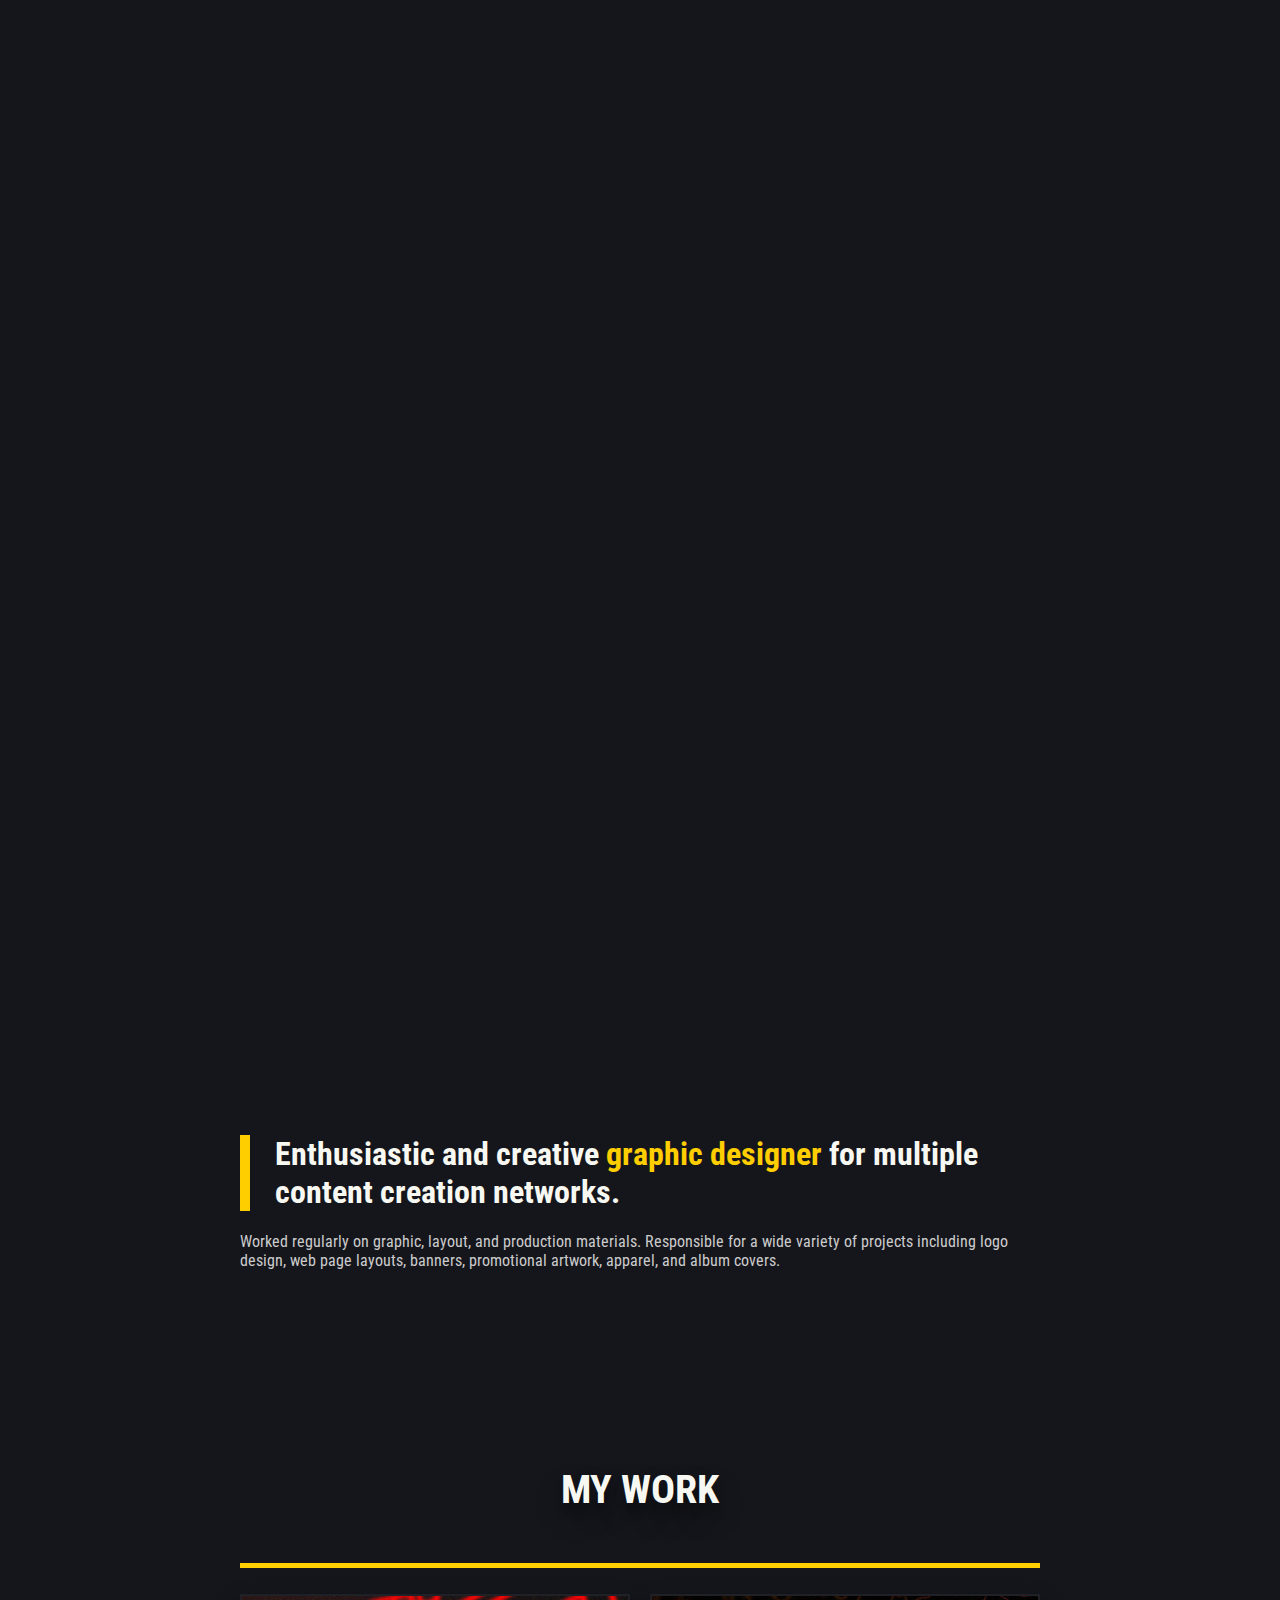
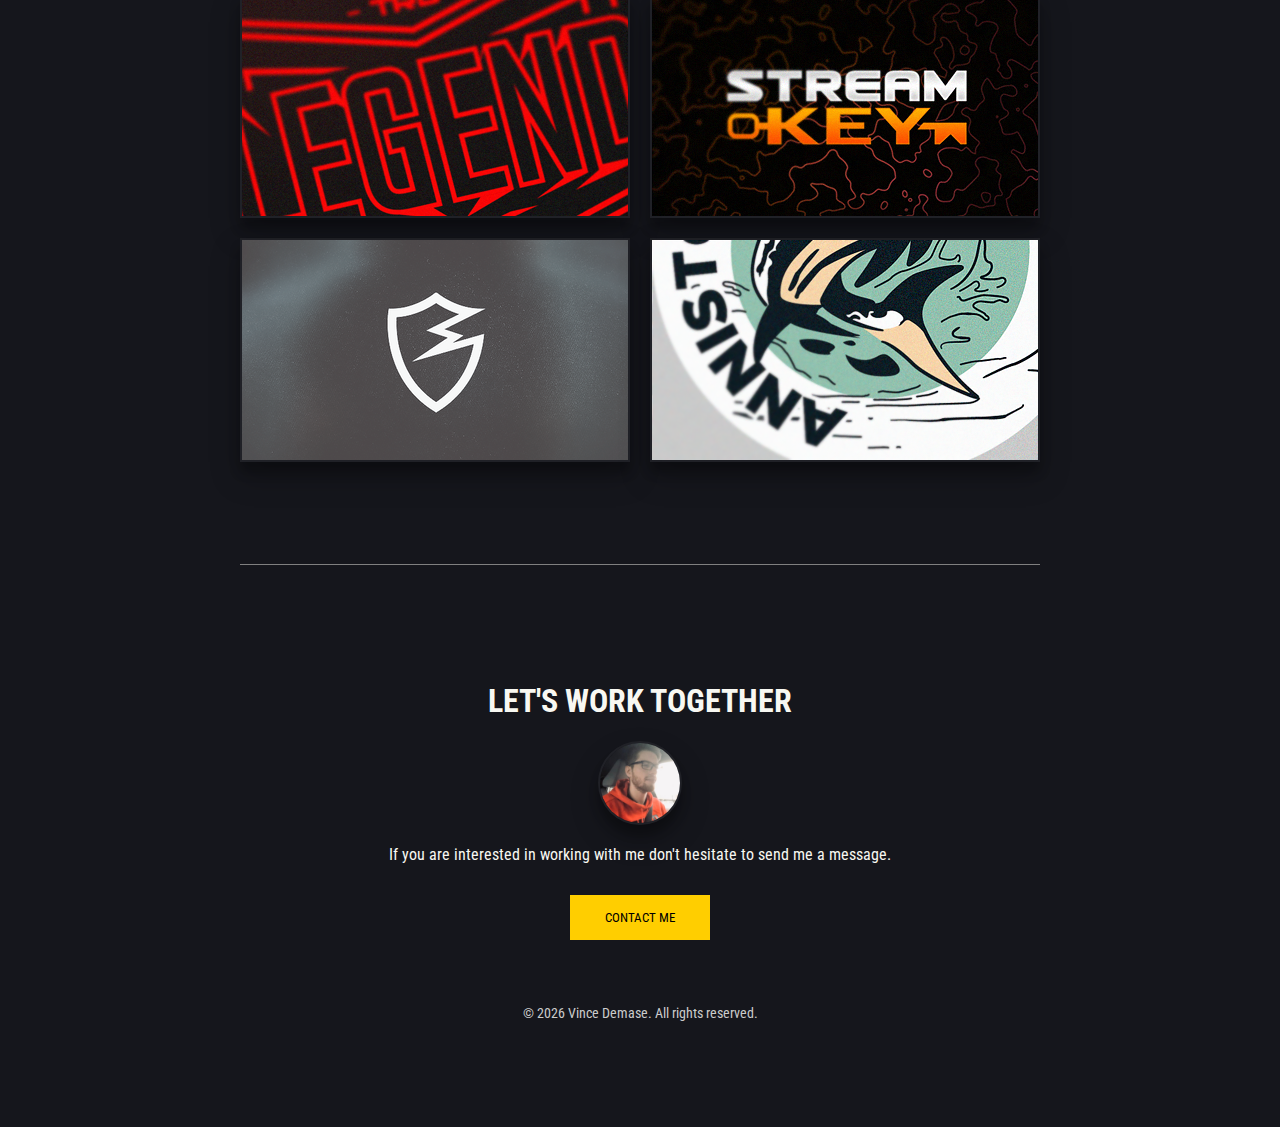
==== index.html @ 89b18497 "First" ====
<!DOCTYPE html>
<!--[if lt IE 7]>      <html class="no-js lt-ie9 lt-ie8 lt-ie7"> <![endif]-->
<!--[if IE 7]>         <html class="no-js lt-ie9 lt-ie8"> <![endif]-->
<!--[if IE 8]>         <html class="no-js lt-ie9"> <![endif]-->
<!--[if gt IE 8]>      <html class="no-js"> <![endif]-->
<html>
    <head>
        <meta charset="utf-8">
        <meta http-equiv="X-UA-Compatible" content="IE=edge">
        <title>Vince Demase: Graphic and Web Designer</title>
        <meta name="description" content="">
        <meta name="viewport" content="width=device-width, initial-scale=1">
        <link rel="stylesheet" href="main.css">
    </head>
    <body>
        <!--CONTAINER-->
        <div id="container">
            <!--HEADER-->
            <div id="header">
                <div id="hdan">
                <a href="#main">
                    <h1>Vince <span style="color:#ffce00">Demase</span></h1>
                    <h2>Graphic <span style="color:#ffce00">&</span> Web Designer</h2>
                </a>
                </div>
            </div>
            <!--HEADER END-->
            <!--MAIN-->
            <div id="main">
                <h1>Enthusiastic and creative <span style="color:#ffce00">graphic designer</span> for multiple content creation networks. </h1>
                <p>Worked regularly on graphic, layout, and production materials. Responsible for a wide variety of projects including logo design, web page layouts, banners, promotional artwork, apparel, and album covers. </p>
            </div>
            <!--MAIN END-->

            <!--GALLERY-->
            <div id="gallery">
                <h1>My Work</h1>
                <div id="grid">
                    <div class="gal_obj galimg">
                        <a href="proj/trugaming.html"><img src="img/proj/trulegend.png" /></a>
                    </div>
                    <div class="gal_obj galimg">
                        <a href="proj/streamkey.html"><img src="img/proj/streamkey.png" /></a>
                    </div>
                    <div class="gal_obj galimg">
                        <a href="proj/icons.html"><img src="img/proj/icon.png" /></a>
                    </div>
                    <div class="gal_obj galimg">
                        <a href="#"><img src="img/proj/aqf.png" /></a>
                    </div>
                </div>
            </div>
            <!--GALLERY END-->

            <!--FOOTER-->
            <div id="footer">
                <h1>LET'S WORK TOGETHER</h1>
                <div id="profilefoot"><img src="img/profile.jpg" /></div>
                <p>If you are interested in working with me don't hesitate to send me a message.</p>
                <button>Contact Me</button>

                <div id="cright">
                    
                    &copy; <script type="text/javascript">
                    document.write(new Date().getFullYear());
                    </script> Vince Demase. All rights reserved.
                    
                </div>

            </div>
            <!--FOOTER END-->
        </div>
        <!--CONTAINER END-->
    </body>
</html>
---- main.css ----
@import url('https://fonts.googleapis.com/css2?family=Roboto+Condensed:ital,wght@0,400;0,700;1,400;1,700&display=swap');

html {
    scroll-behavior: smooth;
}

body {
    background-color: #15161c;
    font-family: 'Roboto Condensed','Roboto','Segoe UI',Arial,sans-serif;
    color: #f8f8f2;
    font-size: 16px;
    font-feature-settings: "kern";
    display: block;
    margin: 10px; 
}

#container {
    width: 800px;
    margin: 0 auto;
    padding: 0;
}

#header {
    padding: 4vw 0;
    width: 100%;
    display: flex;
    min-height: 100vh;
    align-items: center;
    justify-content: center;
    flex-direction: column;
}

#header a {
    text-decoration: none;
    color: #f8f8f2;
}

#hdan {
    transition: all 0.5s;
    transform: translateY(0);
}

#hdan:after {
    content: 'v';
    font-family: sans-serif;
    font-weight: bold;
    font-size: 30px;
    color: #ffce00;
    position: relative;
    left: 150px;
    top: 0;
    opacity: 0;
    transition: 0.5s;
}

#hdan:hover {
    transform: translateY(-20px);
}

#hdan:hover:after {
    top: 25px;
    opacity: 1;
}


#header h1 {
    text-transform: uppercase;
    text-align: center;
    padding: 0;
    margin: 0;
    font-weight: bold;
    opacity: 0;
    font-size: 52px;
    text-shadow: 0 14px 28px rgb(0 0 0 / 25%), 0 10px 10px rgb(0 0 0 / 22%);
    animation-name: title;
    animation-duration: 1.5s;
    animation-timing-function: ease-out;
    animation-delay: 0s;
    animation-fill-mode: forwards;
}

@keyframes title {
    0% {
        opacity: 0;
    }
    100% {
        opacity: 1;
    }
}

#header h2 {
    color: grey;
    text-transform: uppercase;
    font-size: 20px;
    text-align: center;
    font-weight: normal;
    opacity: 0;
    padding: 0;
    margin: 0;
    animation-name: tagtitle;
    animation-duration: 1.5s;
    animation-timing-function: ease-out;
    animation-delay: .5s;
    animation-fill-mode: forwards;
}

@keyframes tagtitle {
    0% {
        opacity: 0;
    }
    100% {
        opacity: 1;
    }
}

#nav {
    text-transform: uppercase;
    text-align: center;
    padding: 50px 0px;
    font-size: 20px;
    font-weight: bold;
    width: 100%;
    background: #15161c;
}

#nav a {
    color: #ffce00;
    text-decoration: none;
}

#nav a:hover {
    opacity: .5;
}

.sticky {
    position: fixed;
    top: 0;
    width: 800px;
}

.sticky + .content {
    padding-top: 60px;
}

#main   {
    padding: 4vw 0;
    margin: 50px 0;
    width: 100%;
}

#main h1 {
    border-left: 10px solid #ffce00;
    padding-left: 25px;
}

#main img {
    max-width: 800px;
    max-height: auto;
    margin: 50px 0px;
}

#main p {
    color: #ccc;
}

#main_content   {
    padding: 4vw 0;
    margin: 200px 0 50px;
    width: 100%;
}

#main_content h1 {
    border-left: 10px solid #ffce00;
    padding-left: 25px;
}

#main_content img {
    max-width: 796px;
    max-height: auto;
    border: 2px solid black;
    box-shadow: 0 14px 28px rgb(0 0 0 / 25%), 0 10px 10px rgb(0 0 0 / 22%);
}

#main_content p {
    color: #ccc;
    font-size: 20px;
    margin: 50px 0px;
}

#main_content ol {
    font-size: 20px;
    margin-bottom: 50px;
}

.brk {
    padding-bottom: 20px;
}

.split {
    display: grid;
    grid-template-columns: auto auto;
    grid-gap: 20px;
}

.split .spl_obj img {
    max-width: 390px;
}

#gallery {
    padding: 4vw 0;
    margin: 50px 0;
}

#gallery h1 {
    text-align: center;
    font-size: 40px;
    width: auto;
    padding-bottom: 50px;
    text-transform: uppercase;
    border-bottom: 5px solid #ffce00;
    text-shadow: 0 14px 28px rgb(0 0 0 / 25%), 0 10px 10px rgb(0 0 0 / 22%);
}

#grid {
    display: grid;
    grid-template-columns: auto auto;
    grid-gap: 20px;
}

.gal_obj {
    max-width: 390px;
    overflow: hidden;
}

.gal_obj img {
    max-width: 390px;
}

.galimg {
    height: 220px;
    border: 2px solid rgba(255,255,255,.05);
    box-shadow: 0 14px 28px rgb(0 0 0 / 25%), 0 10px 10px rgb(0 0 0 / 22%);
}

.galimg:hover {
    border: 2px solid #ffce00;
}

.gal_obj h2{
    text-transform: uppercase;
}

#footer {
    padding: 4vw 0;
    width: 100%;
    display: flex;
    min-height: 50vh;
    align-items: center;
    justify-content: center;
    flex-direction: column;
    border-top: 1px solid grey;
}

#footer h1 {
    text-transform: uppercase;
}

#profilefoot {

}

#profilefoot img {
    width: 80px;
    border-radius: 9999px;
    border: 2px solid rgba(255,255,255,.05);
    box-shadow: 0 14px 28px rgb(0 0 0 / 25%), 0 10px 10px rgb(0 0 0 / 22%);
}

#footer button {
    padding: 15px 35px;
    margin: 15px;
    background-color: #ffce00;
    border: none;
    text-transform: uppercase;
    font-family: 'Roboto Condensed','Roboto','Segoe UI',Arial,sans-serif;
}

#footer button:hover {
    opacity: .5;
}

#cright {
    font-size: 14px;
    color: #ccc;
    margin-top: 50px;
}
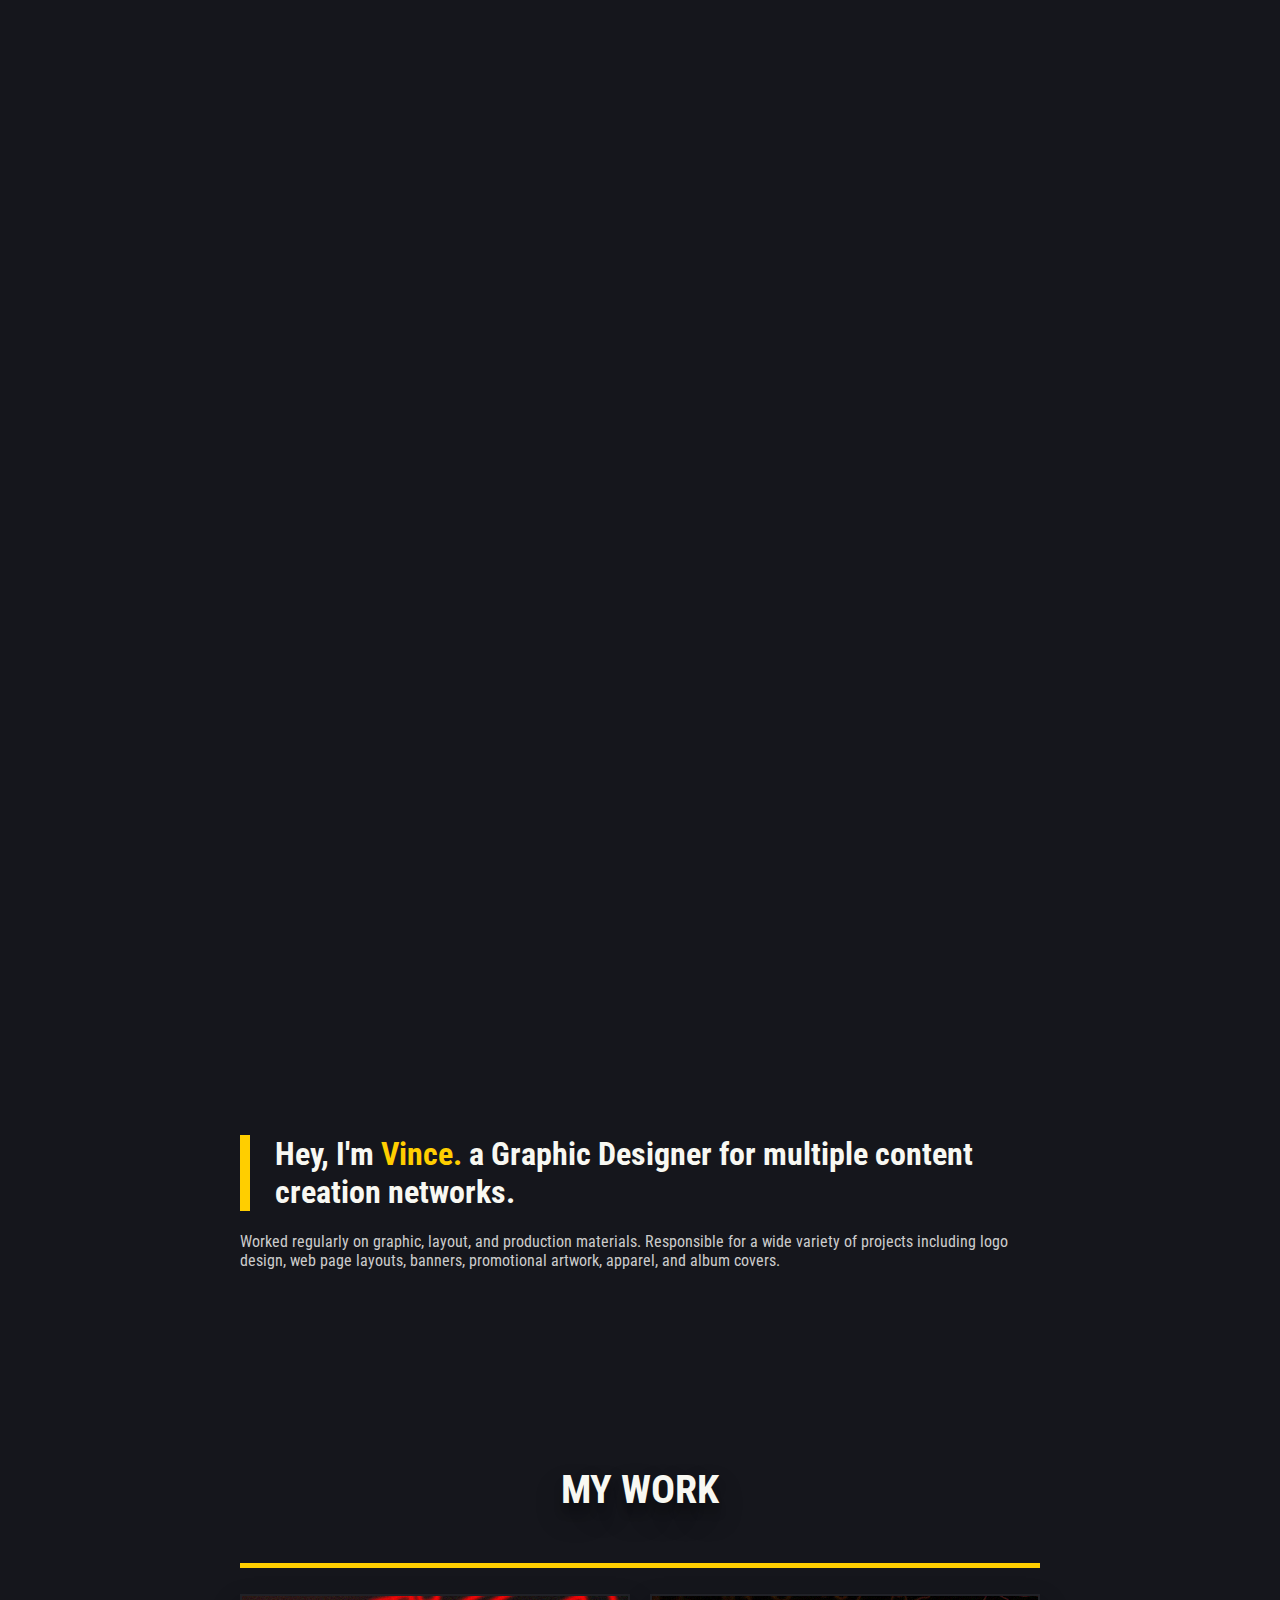
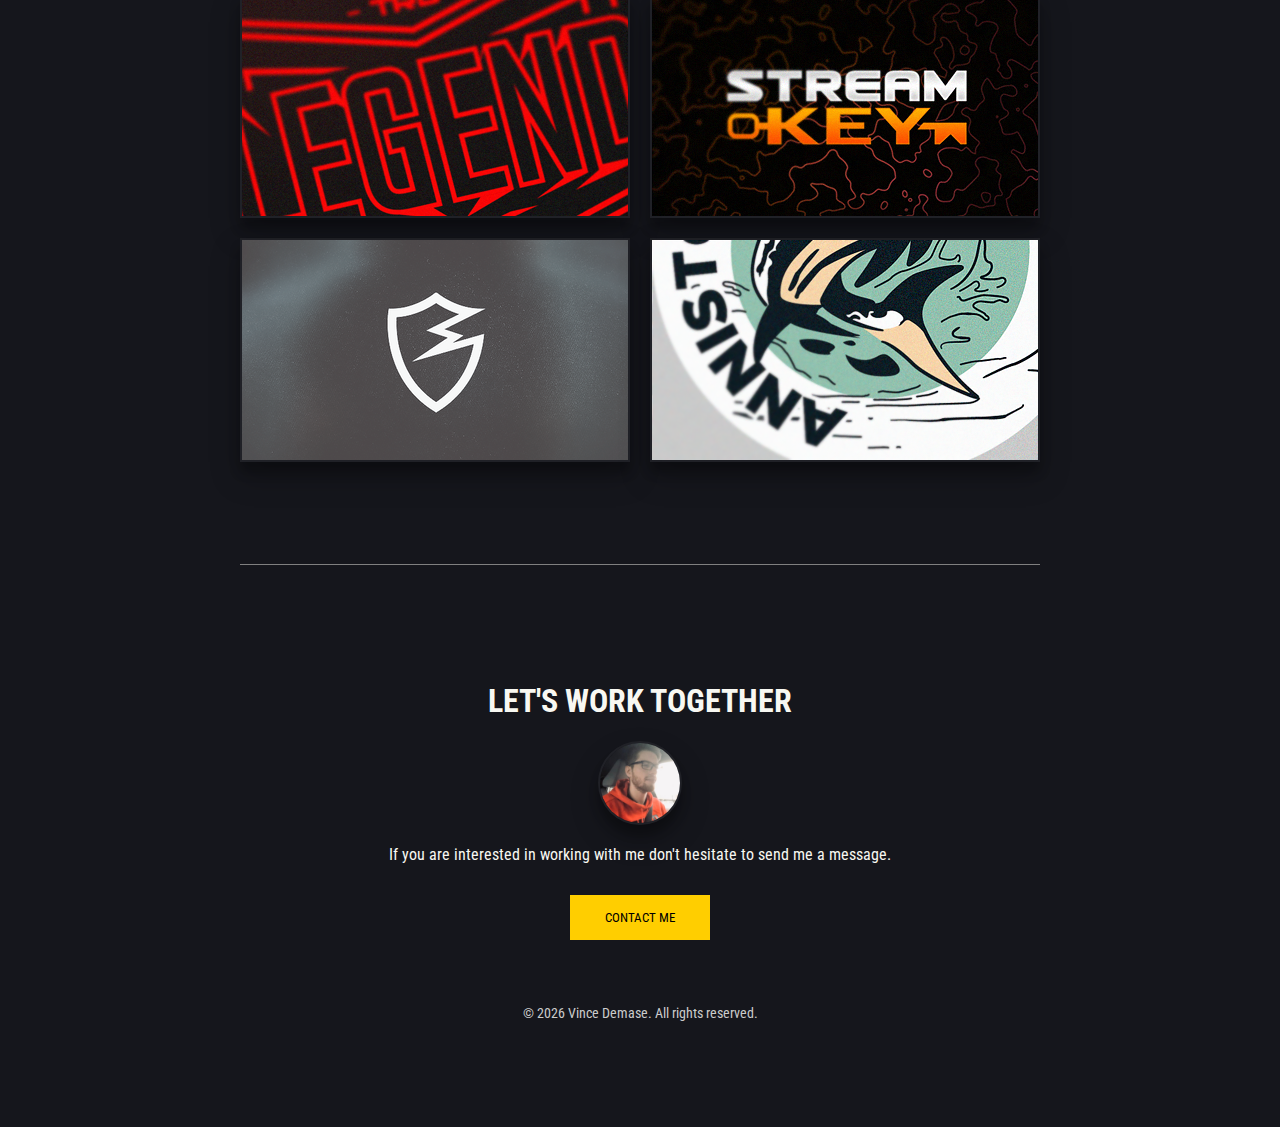
==== commit 4d8c426e: "Update index.html" ====
--- a/index.html
+++ b/index.html
@@ -27,7 +27,7 @@
             <!--HEADER END-->
             <!--MAIN-->
             <div id="main">
-                <h1>Enthusiastic and creative <span style="color:#ffce00">graphic designer</span> for multiple content creation networks. </h1>
+                <h1>Hey, I'm <span style="color:#ffce00">Vince.</span> a Graphic Designer for multiple content creation networks. </h1>
                 <p>Worked regularly on graphic, layout, and production materials. Responsible for a wide variety of projects including logo design, web page layouts, banners, promotional artwork, apparel, and album covers. </p>
             </div>
             <!--MAIN END-->
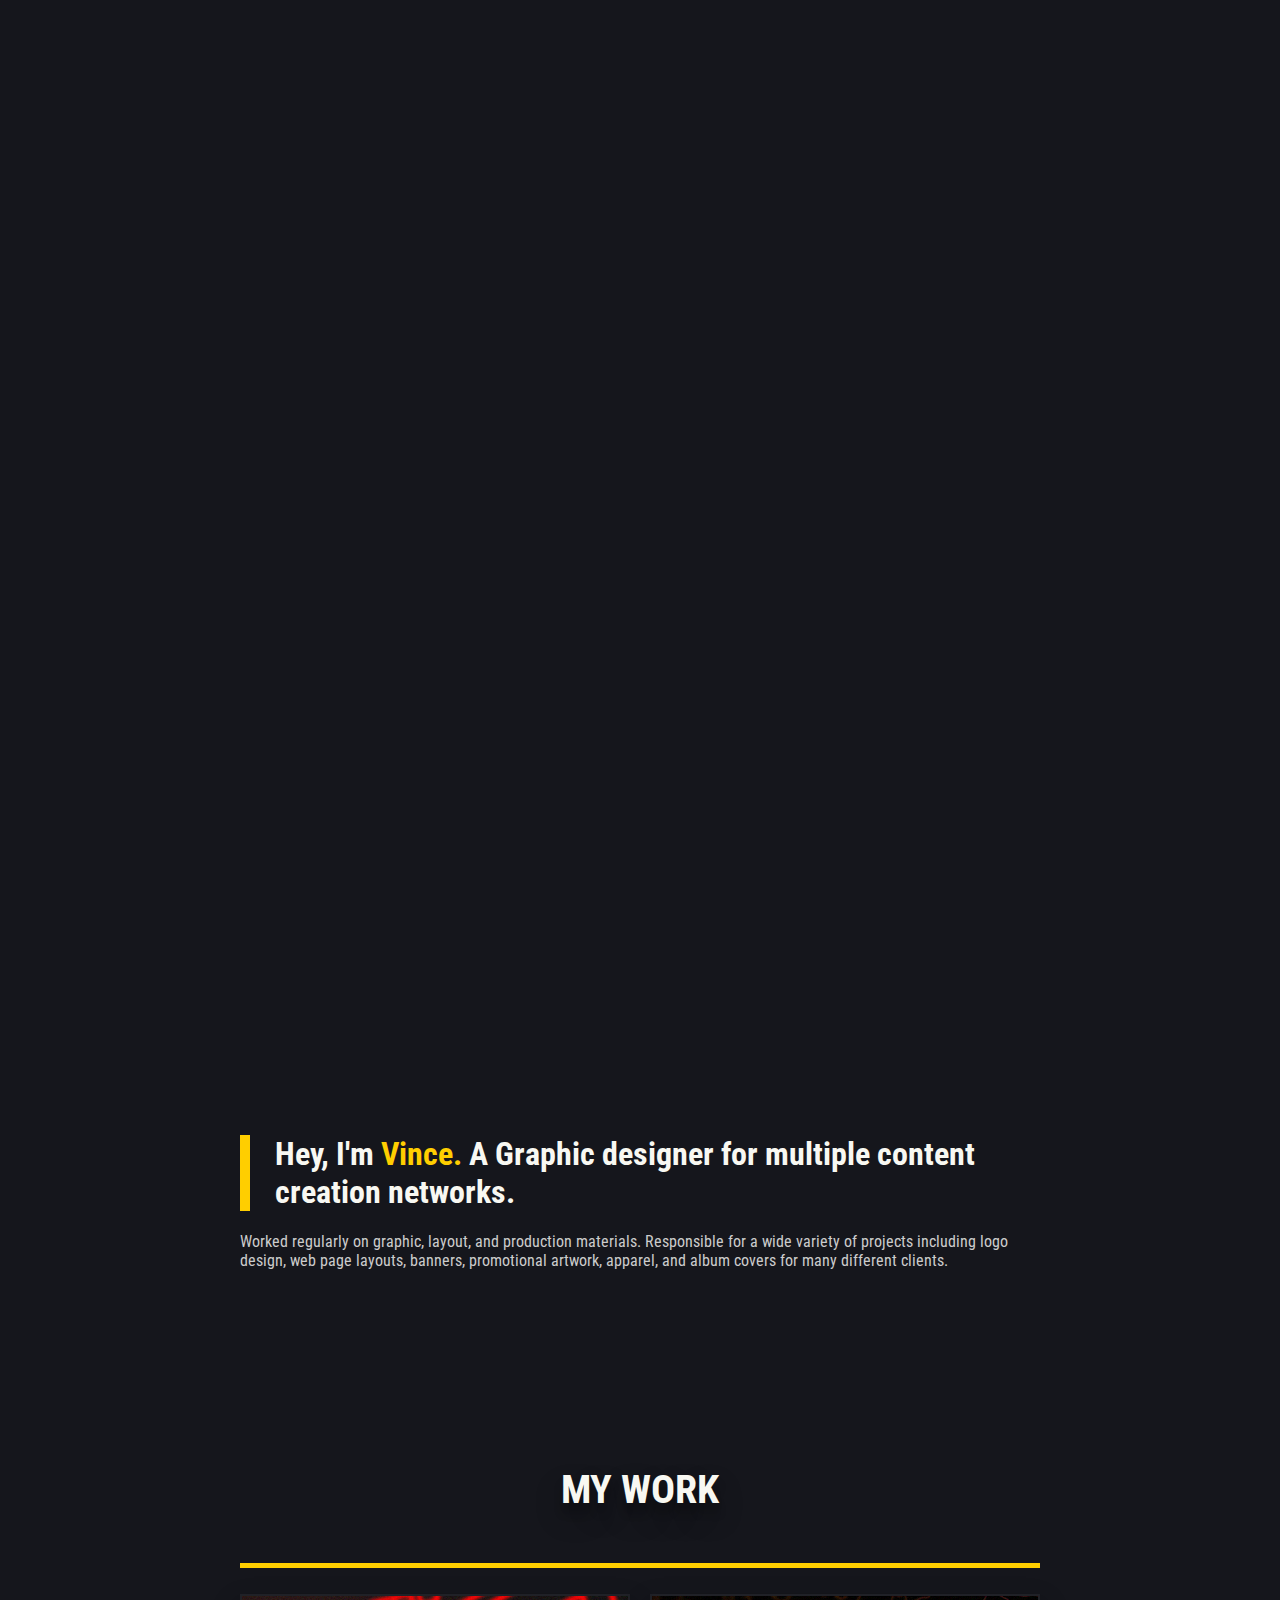
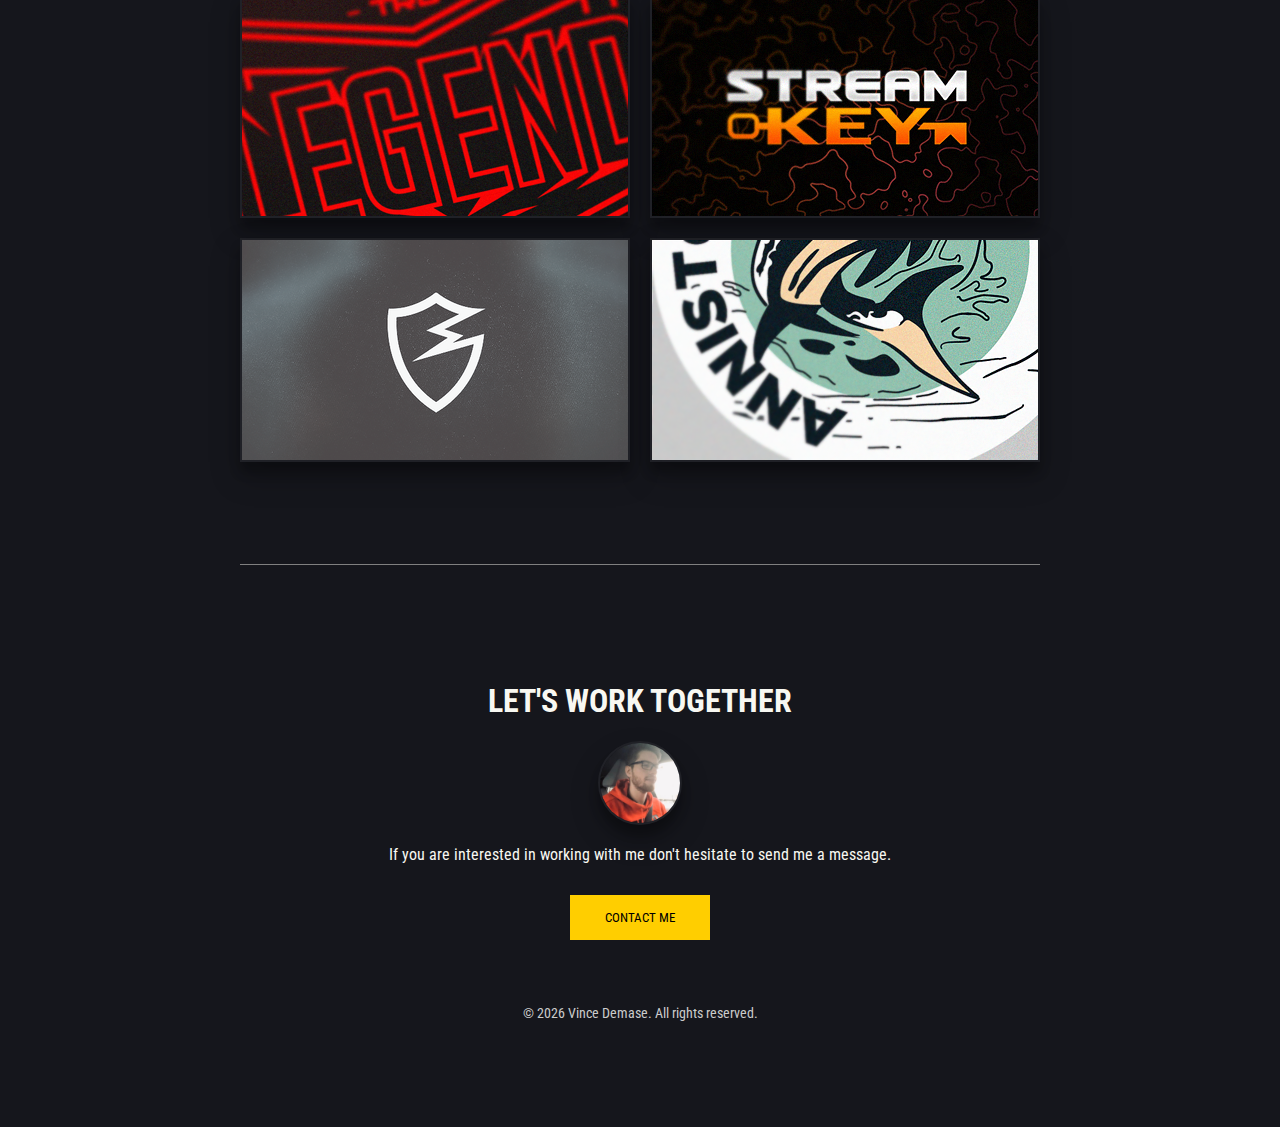
==== commit 5d1538da: "Update index.html" ====
--- a/index.html
+++ b/index.html
@@ -27,8 +27,8 @@
             <!--HEADER END-->
             <!--MAIN-->
             <div id="main">
-                <h1>Hey, I'm <span style="color:#ffce00">Vince.</span> a Graphic Designer for multiple content creation networks. </h1>
-                <p>Worked regularly on graphic, layout, and production materials. Responsible for a wide variety of projects including logo design, web page layouts, banners, promotional artwork, apparel, and album covers. </p>
+                <h1>Hey, I'm <span style="color:#ffce00">Vince.</span> A Graphic designer for multiple content creation networks. </h1>
+                <p>Worked regularly on graphic, layout, and production materials. Responsible for a wide variety of projects including logo design, web page layouts, banners, promotional artwork, apparel, and album covers for many different clients. </p>
             </div>
             <!--MAIN END-->
 
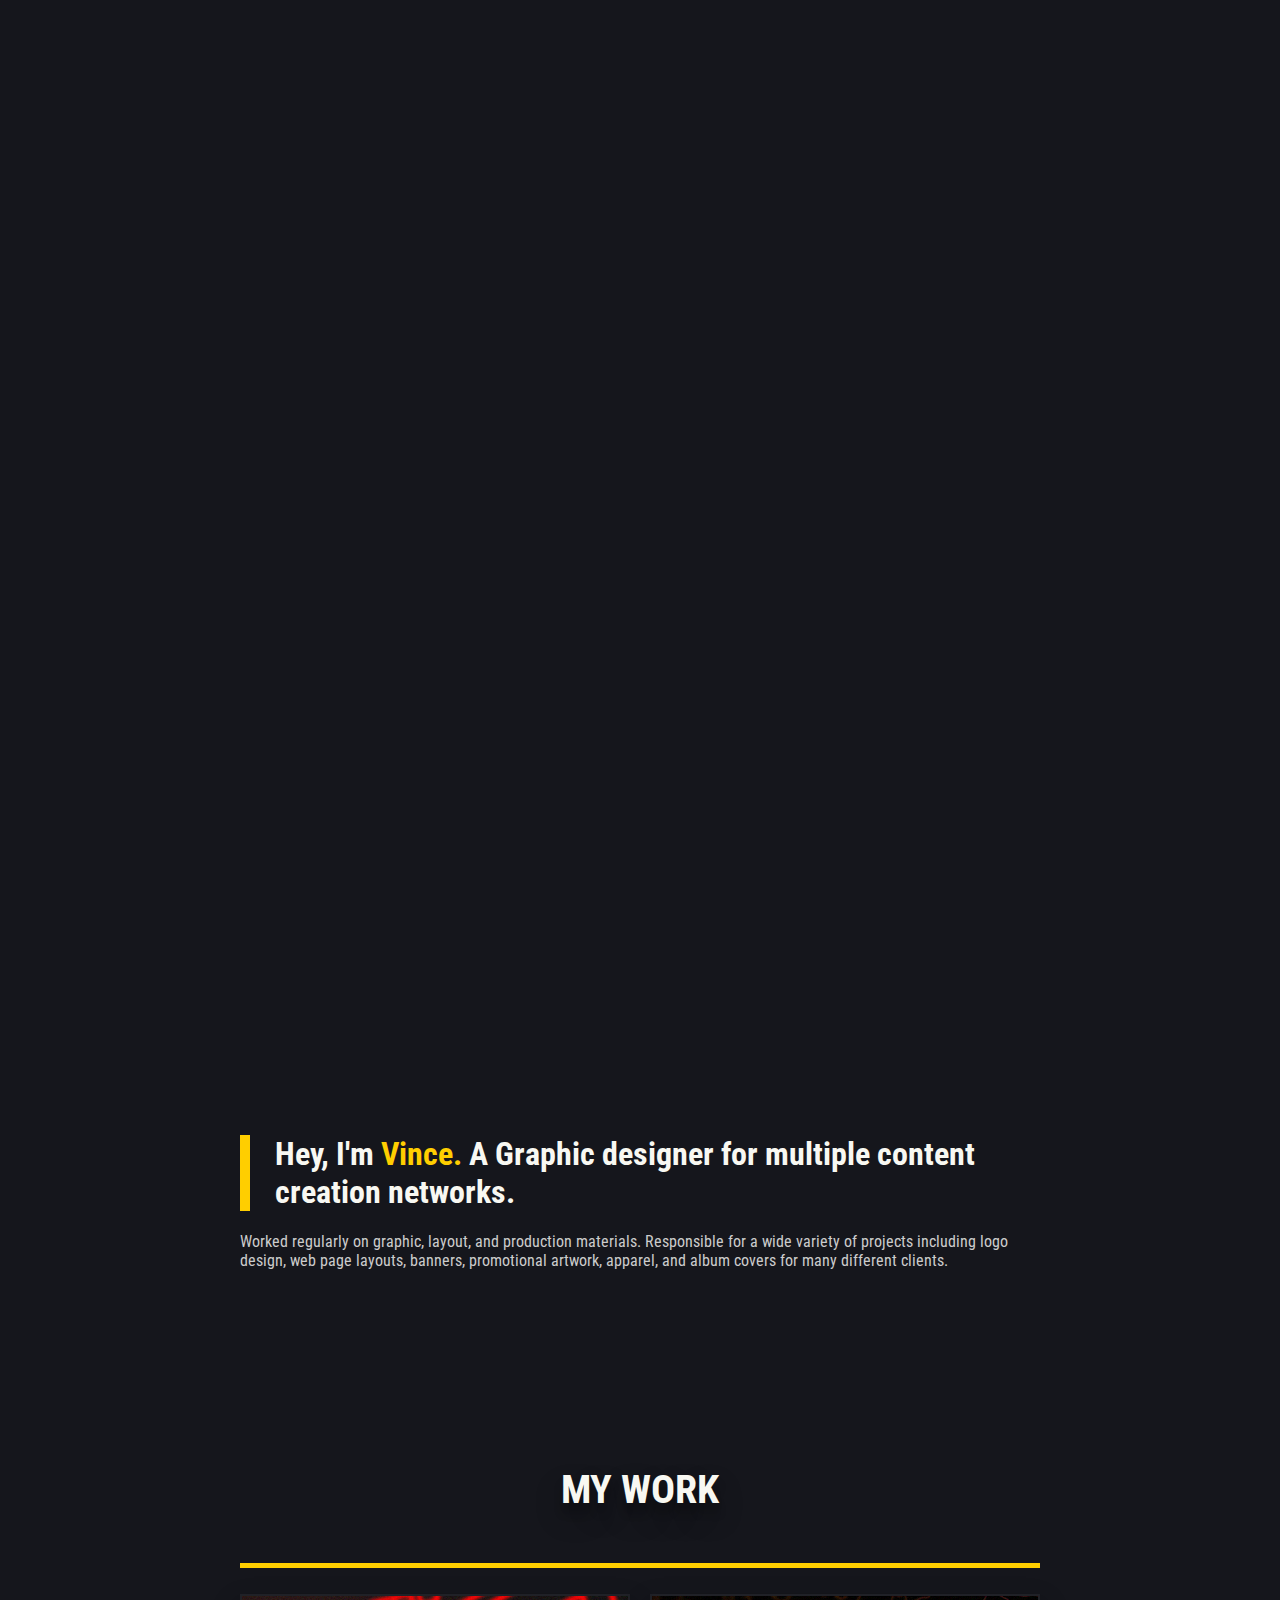
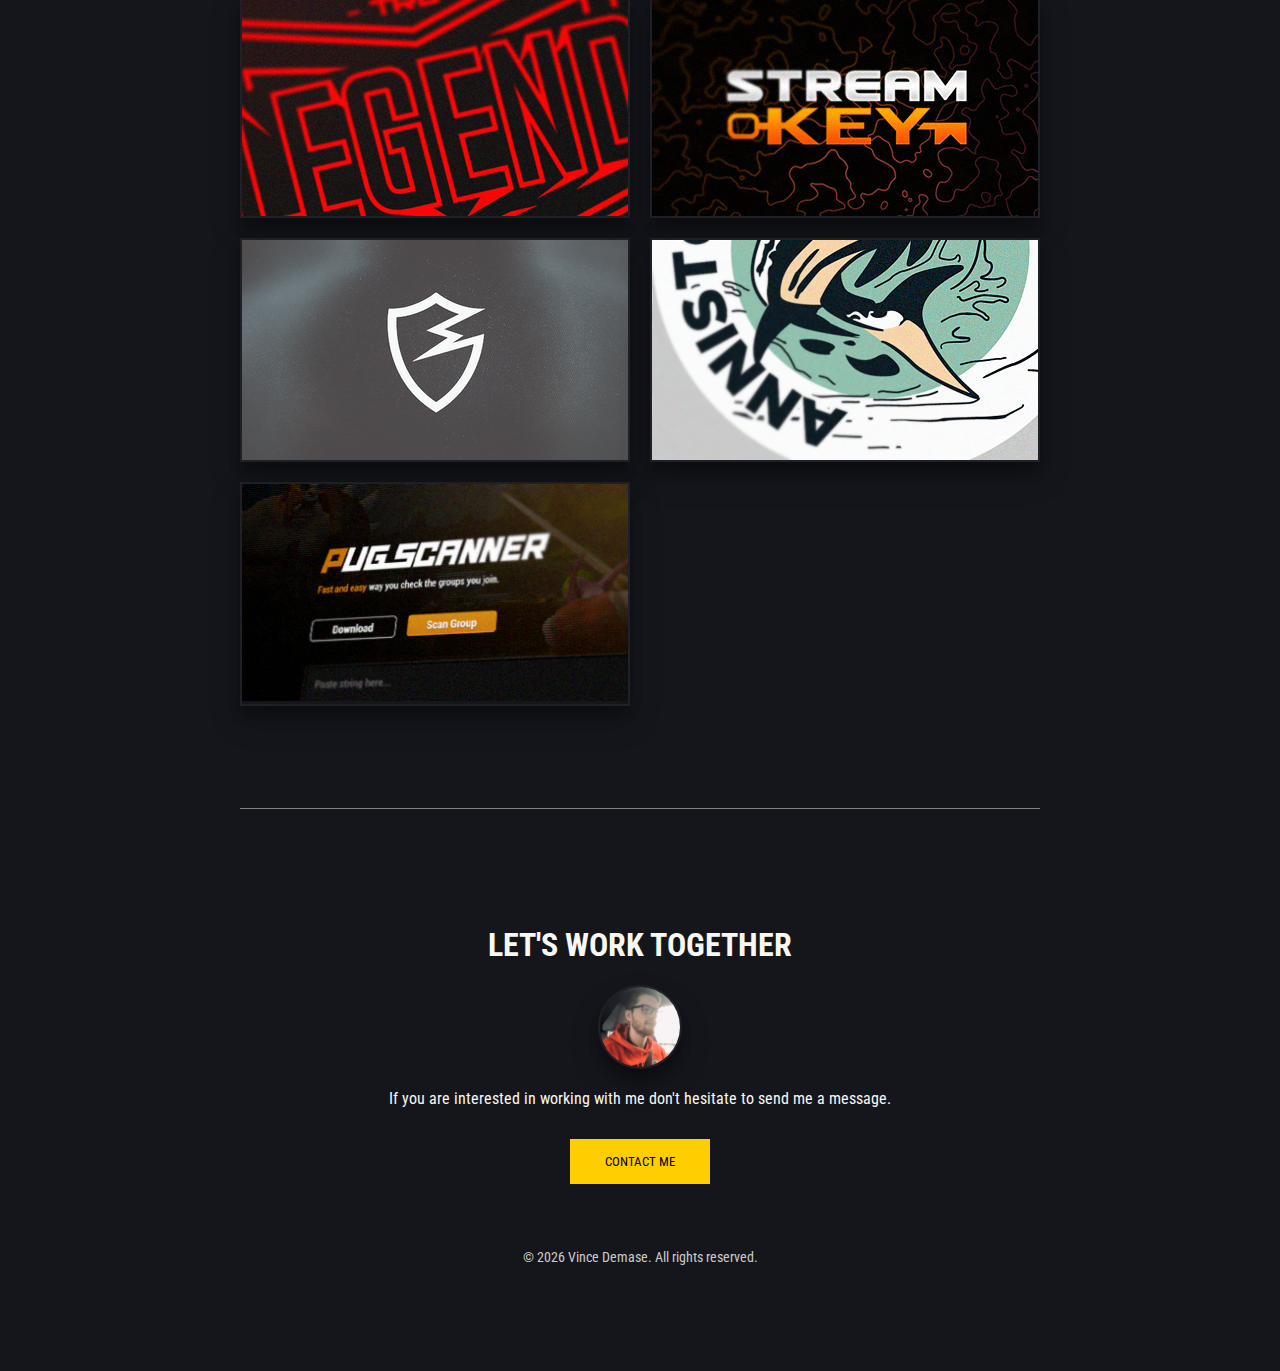
==== commit c3c20d97: "more pages" ====
--- a/index.html
+++ b/index.html
@@ -48,6 +48,9 @@
                     <div class="gal_obj galimg">
                         <a href="#"><img src="img/proj/aqf.png" /></a>
                     </div>
+                    <div class="gal_obj galimg">
+                        <a href="proj/ui.html"><img src="img/proj/ui.png" /></a>
+                    </div>
                 </div>
             </div>
             <!--GALLERY END-->
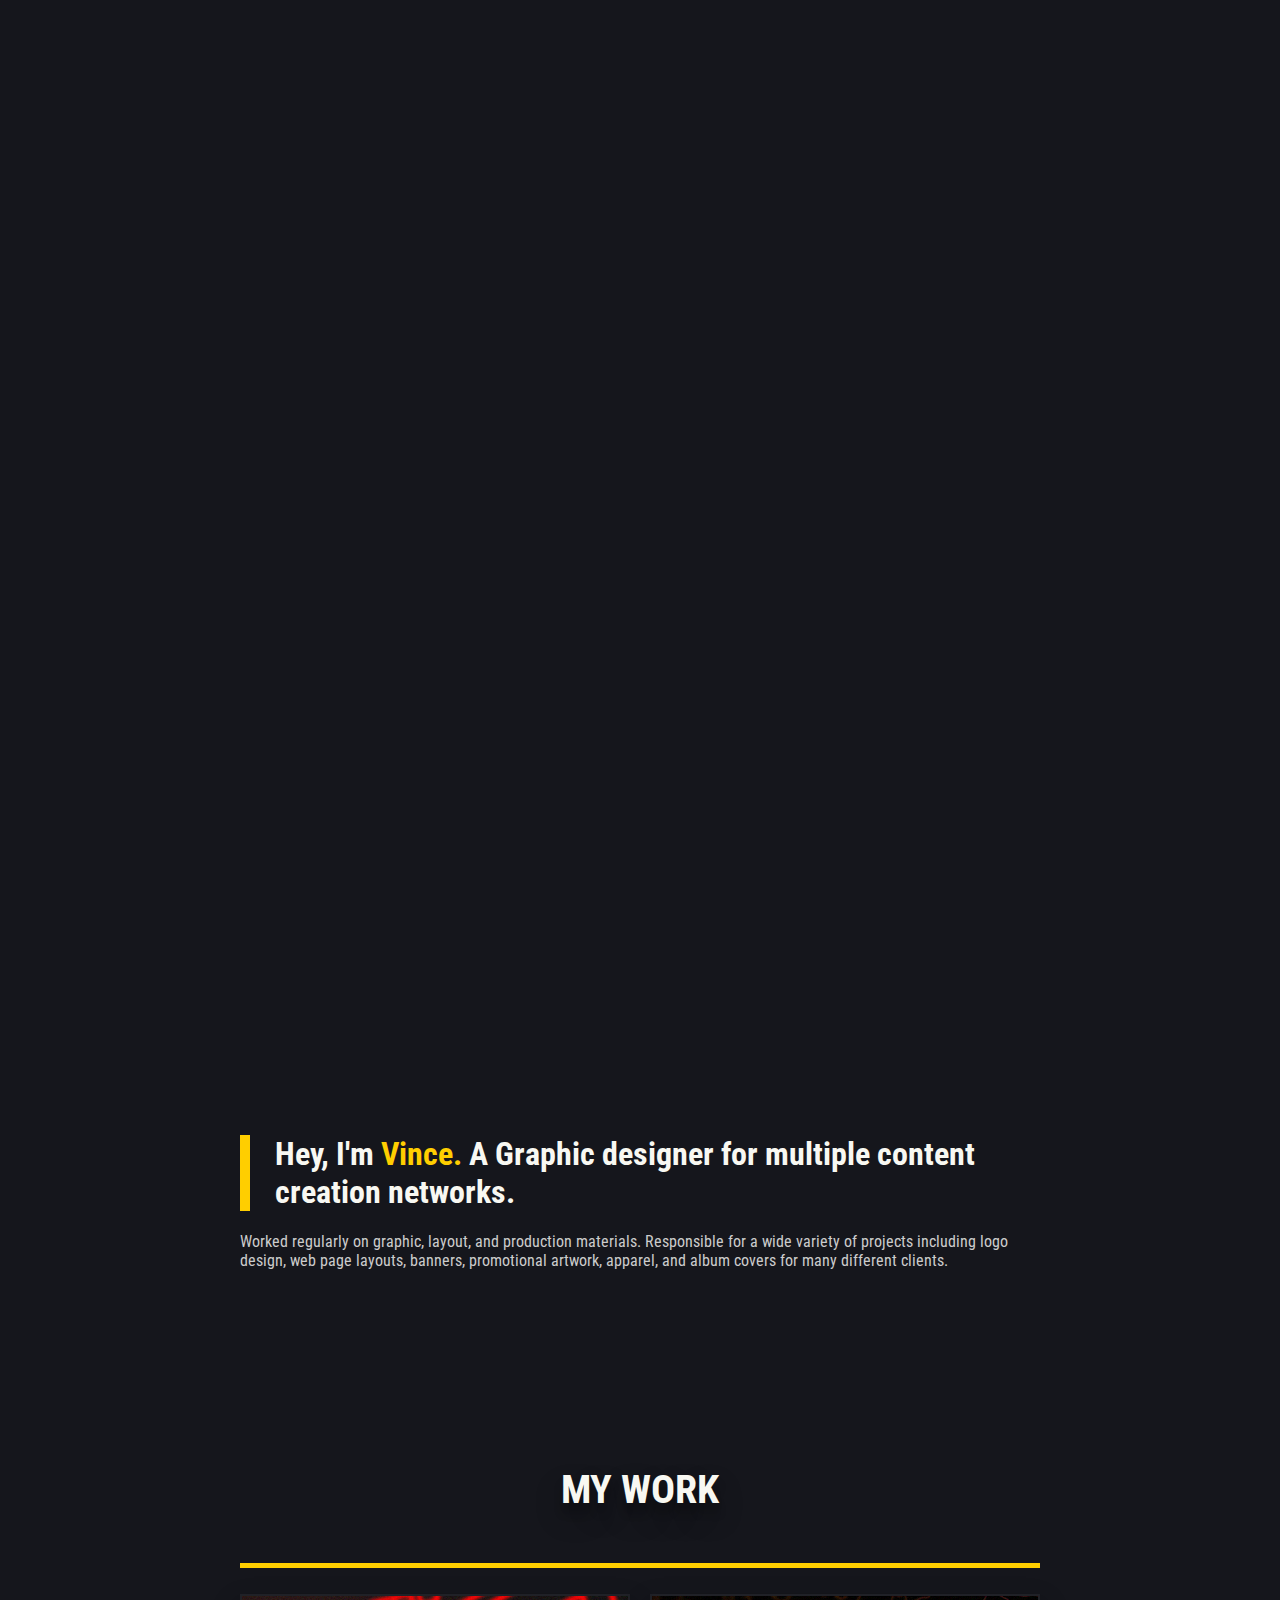
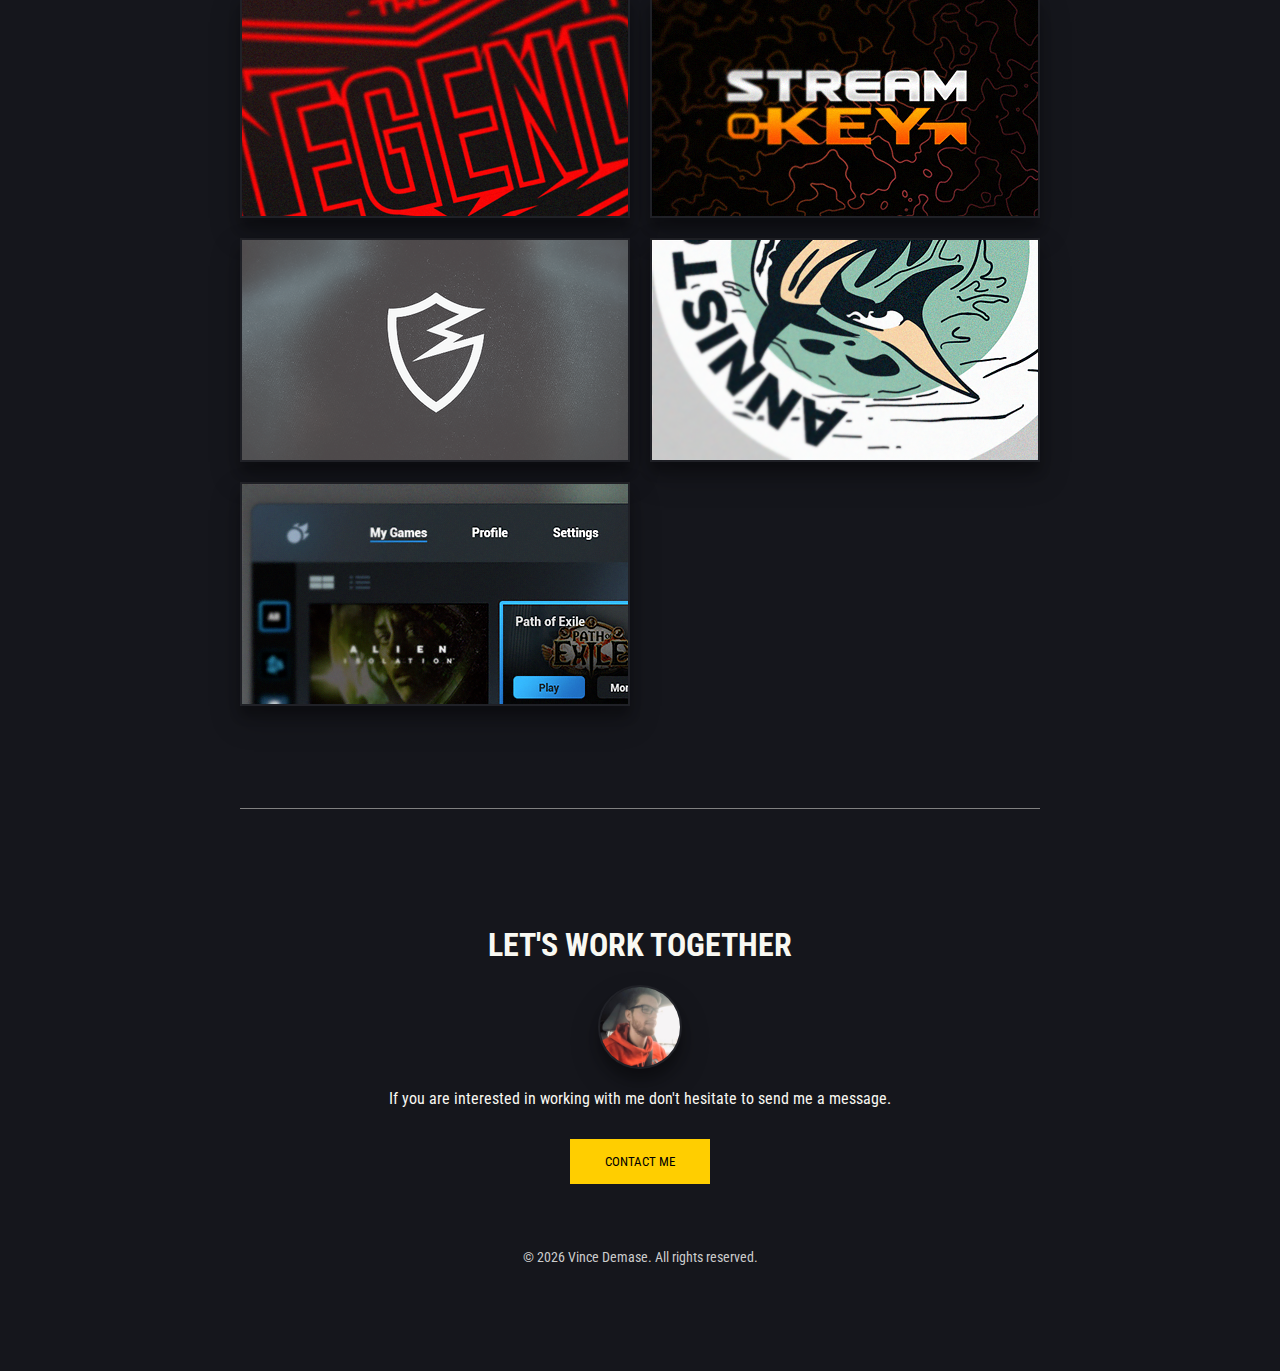
==== commit 137937d0: "main page hover elements" ====
--- a/index.html
+++ b/index.html
@@ -37,19 +37,33 @@
                 <h1>My Work</h1>
                 <div id="grid">
                     <div class="gal_obj galimg">
-                        <a href="proj/trugaming.html"><img src="img/proj/trulegend.png" /></a>
+                        <a href="proj/trugaming.html">
+                            <img src="img/proj/trulegend.png" />
+                            <h2>TRU Gaming</h2>
+                        </a>
                     </div>
                     <div class="gal_obj galimg">
-                        <a href="proj/streamkey.html"><img src="img/proj/streamkey.png" /></a>
+                        <a href="proj/streamkey.html">
+                            <img src="img/proj/streamkey.png" />
+                            <h2>Stream Key</h2>
+                        </a>
+                        </div>
+                    <div class="gal_obj galimg">
+                        <a href="proj/icons.html">
+                            <img src="img/proj/icon.png" />
+                            <h2>Icons and Logos</h2>
+                        </a>
                     </div>
                     <div class="gal_obj galimg">
-                        <a href="proj/icons.html"><img src="img/proj/icon.png" /></a>
+                        <a href="#"><img src="img/proj/aqf.png" />
+                        <h2>Anniston Quinn</h2>
+                        </a>
                     </div>
                     <div class="gal_obj galimg">
-                        <a href="#"><img src="img/proj/aqf.png" /></a>
-                    </div>
-                    <div class="gal_obj galimg">
-                        <a href="proj/ui.html"><img src="img/proj/ui.png" /></a>
+                        <a href="proj/ui.html">
+                            <img src="img/proj/ui.png" />
+                            <h2>UI/UX</h2>
+                        </a>
                     </div>
                 </div>
             </div>
--- a/main.css
+++ b/main.css
@@ -232,6 +232,28 @@
     overflow: hidden;
 }
 
+#grid a {
+    color: #f8f8f2;
+    text-decoration: none;
+}
+
+#grid h2 {
+    position: relative;
+    text-align: center;
+    width: 390px;
+    height: 224px;
+    top: -224px;
+    padding: 95px 0 0 0;
+    margin: 0;
+    background: rgba(21, 22, 28, 0.7);
+    opacity: 0;
+}
+
+#grid h2:hover {
+    opacity: 1;
+    transition: .5s;
+}
+
 .gal_obj img {
     max-width: 390px;
 }
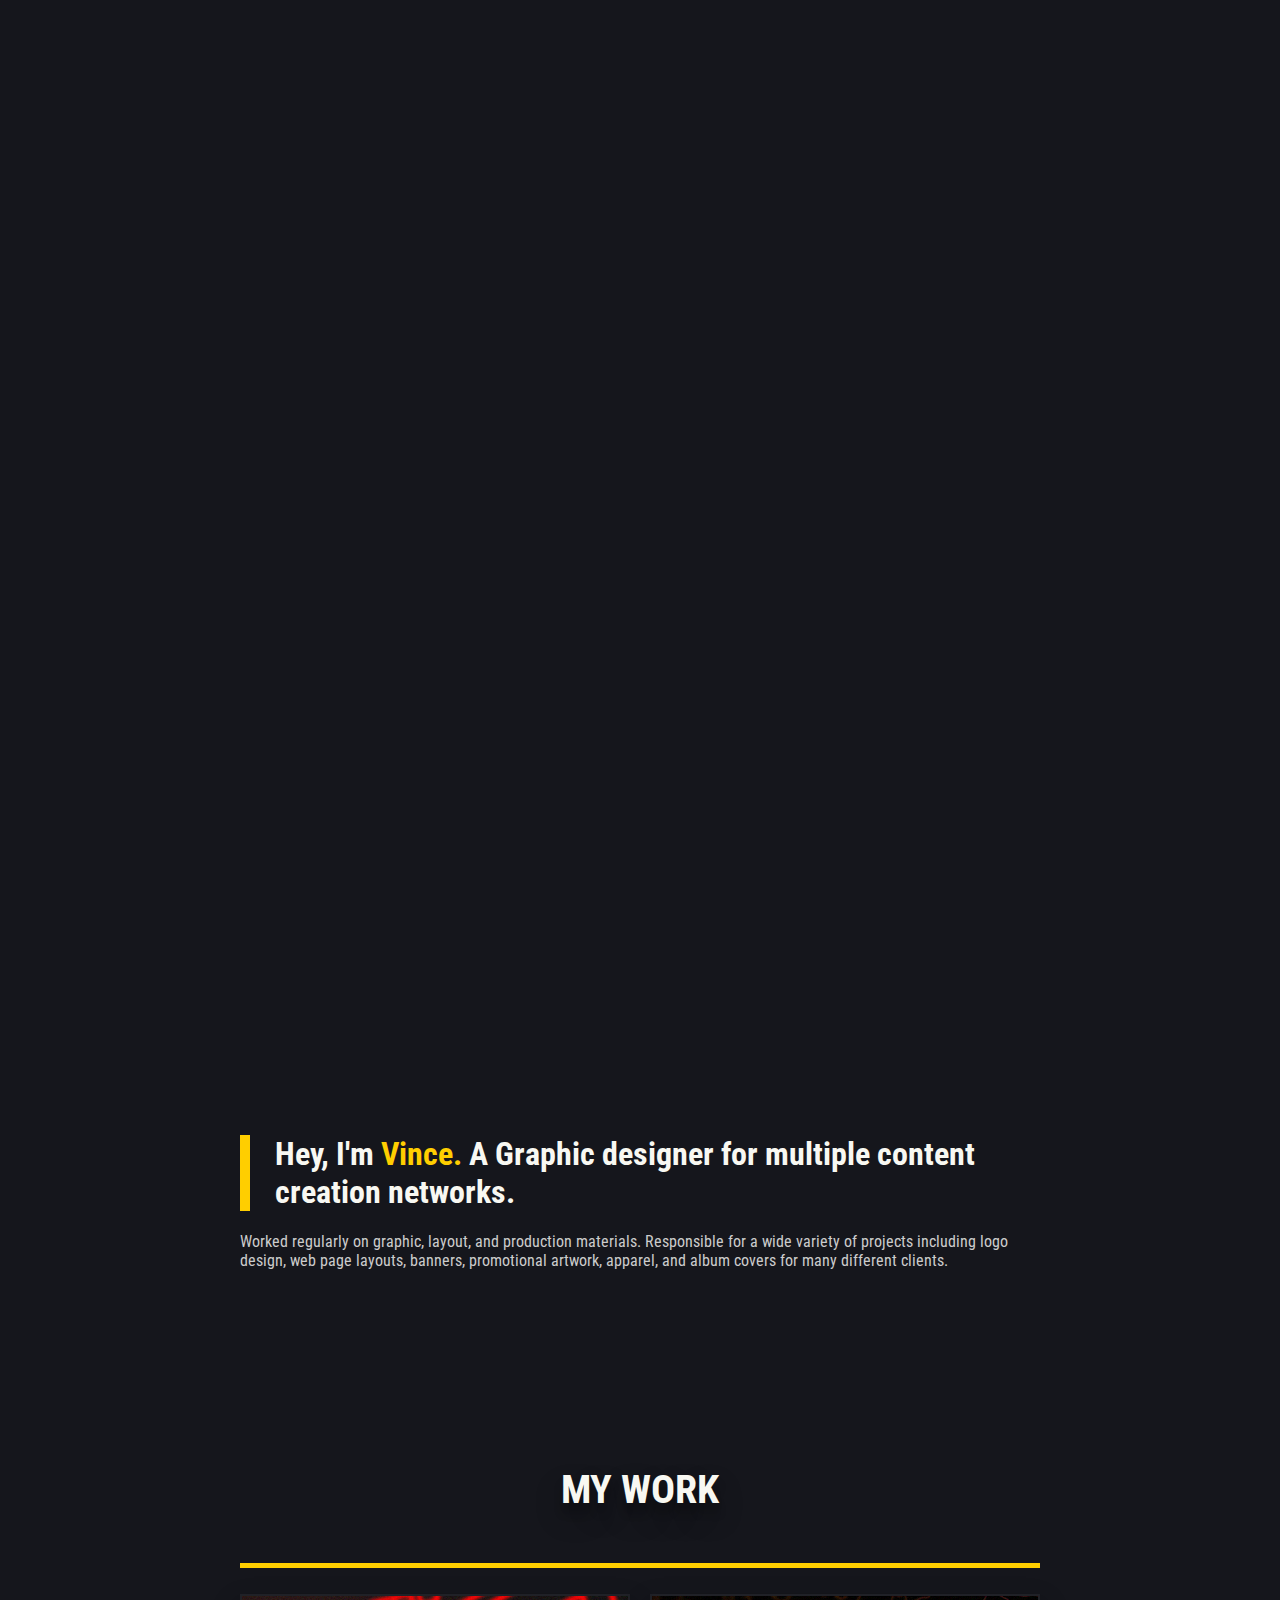
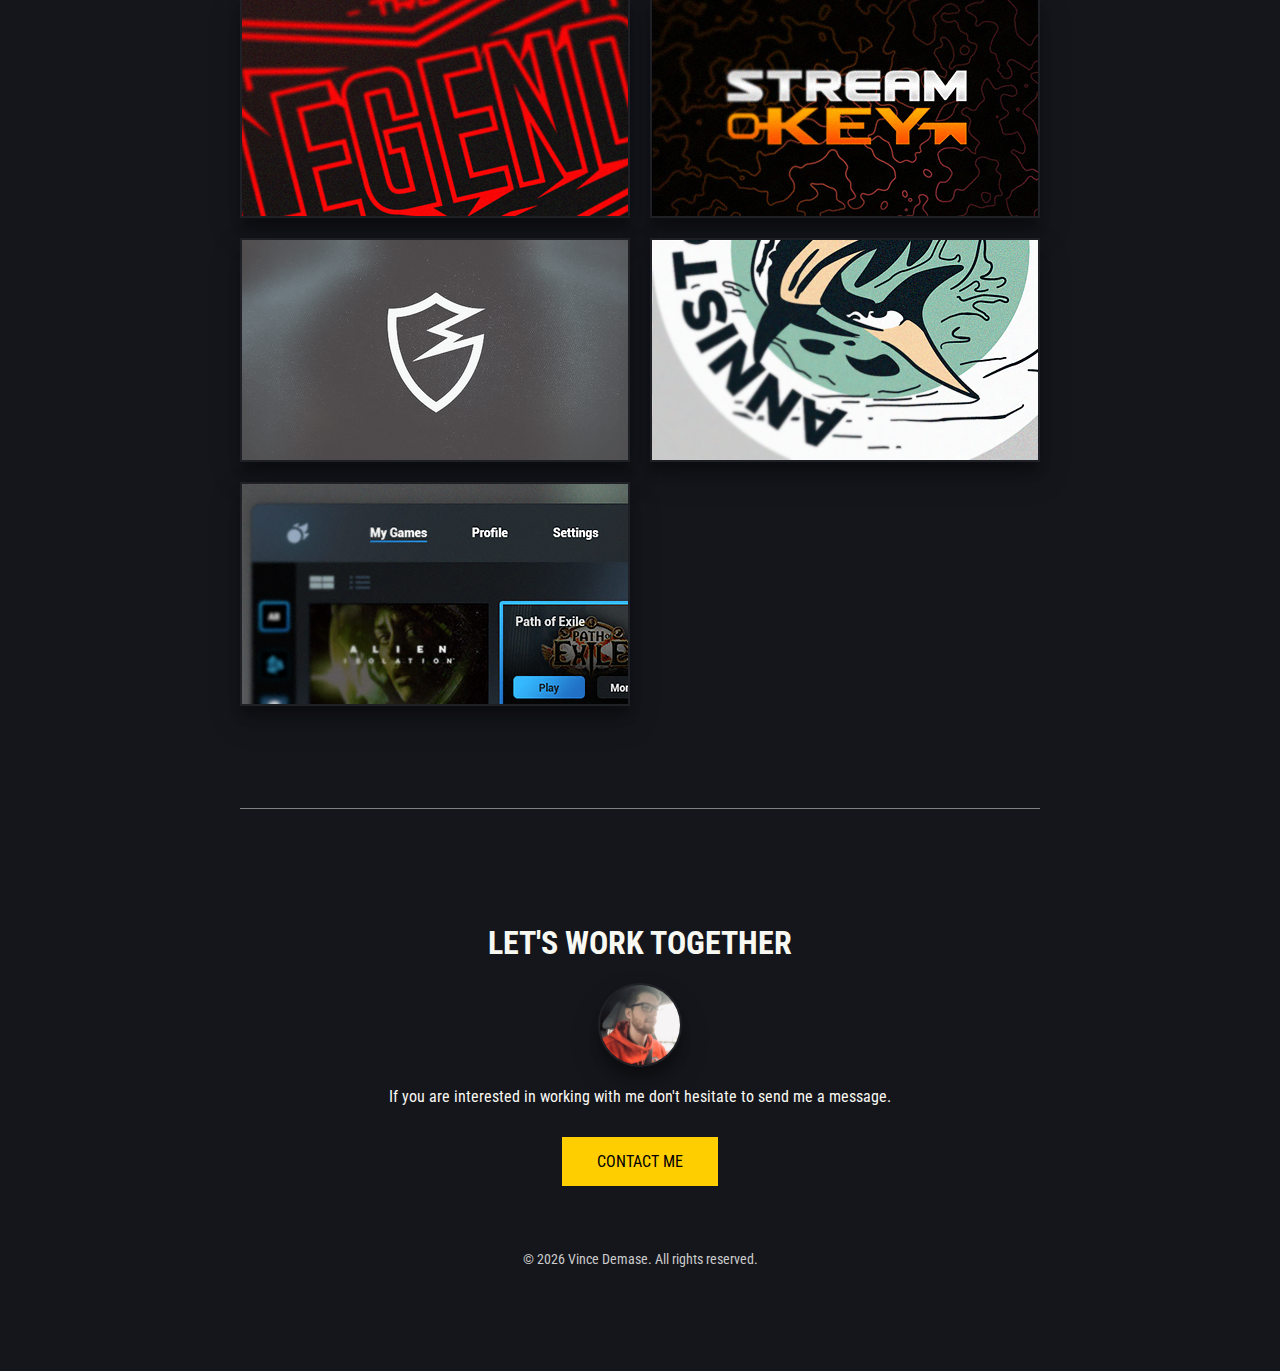
==== commit 875340e6: "contact btn" ====
--- a/index.html
+++ b/index.html
@@ -55,7 +55,7 @@
                         </a>
                     </div>
                     <div class="gal_obj galimg">
-                        <a href="#"><img src="img/proj/aqf.png" />
+                        <a href="proj/aq.html"><img src="img/proj/aqf.png" />
                         <h2>Anniston Quinn</h2>
                         </a>
                     </div>
@@ -74,7 +74,7 @@
                 <h1>LET'S WORK TOGETHER</h1>
                 <div id="profilefoot"><img src="img/profile.jpg" /></div>
                 <p>If you are interested in working with me don't hesitate to send me a message.</p>
-                <button>Contact Me</button>
+                <a class="btn" href="mailto:vincedemase@gmail.com">Contact Me</a>
 
                 <div id="cright">
                     
--- a/main.css
+++ b/main.css
@@ -240,10 +240,11 @@
 #grid h2 {
     position: relative;
     text-align: center;
+    cursor: pointer;
     width: 390px;
     height: 224px;
     top: -224px;
-    padding: 95px 0 0 0;
+    padding: 120px 0 0 0;
     margin: 0;
     background: rgba(21, 22, 28, 0.7);
     opacity: 0;
@@ -251,6 +252,7 @@
 
 #grid h2:hover {
     opacity: 1;
+    padding: 95px 0 0 0;
     transition: .5s;
 }
 
@@ -287,10 +289,6 @@
     text-transform: uppercase;
 }
 
-#profilefoot {
-
-}
-
 #profilefoot img {
     width: 80px;
     border-radius: 9999px;
@@ -298,16 +296,18 @@
     box-shadow: 0 14px 28px rgb(0 0 0 / 25%), 0 10px 10px rgb(0 0 0 / 22%);
 }
 
-#footer button {
+.btn {
     padding: 15px 35px;
     margin: 15px;
     background-color: #ffce00;
     border: none;
+    color: #000;
+    text-decoration: none;
     text-transform: uppercase;
     font-family: 'Roboto Condensed','Roboto','Segoe UI',Arial,sans-serif;
 }
 
-#footer button:hover {
+.btn:hover {
     opacity: .5;
 }
 
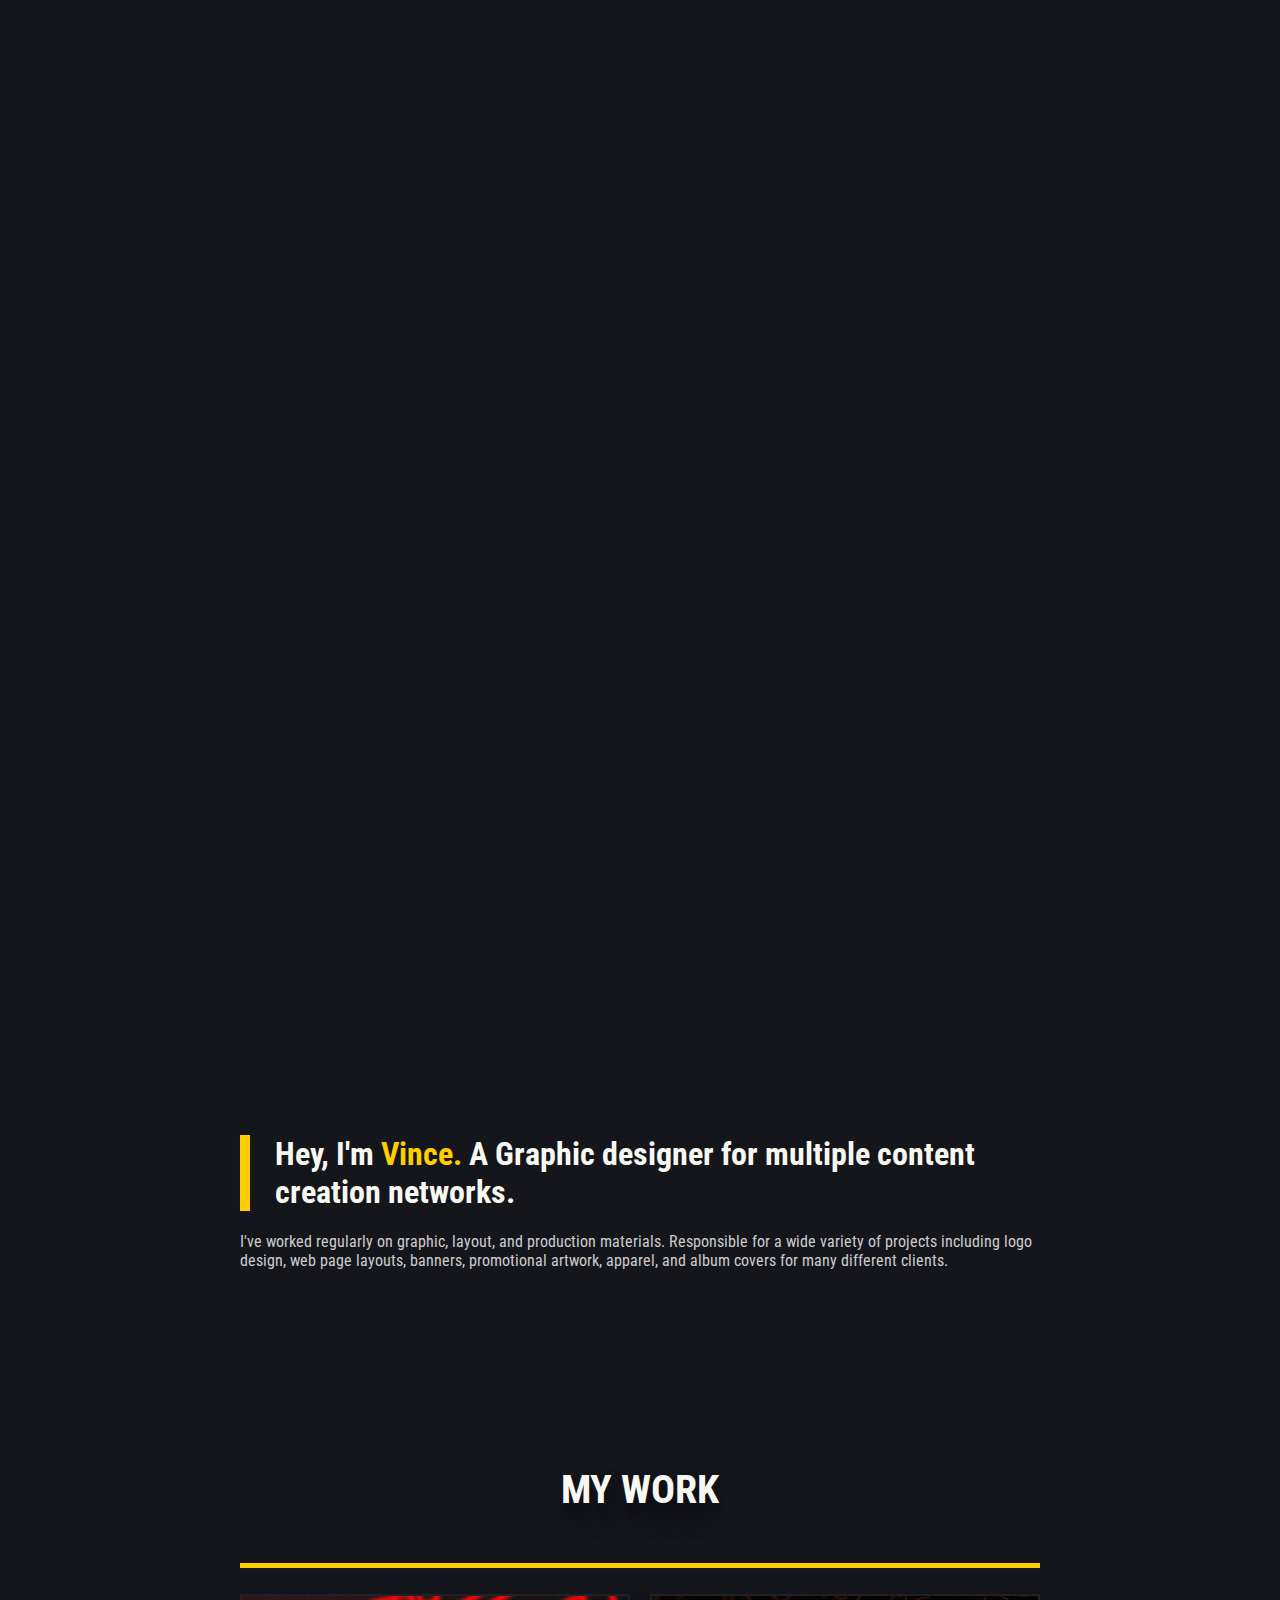
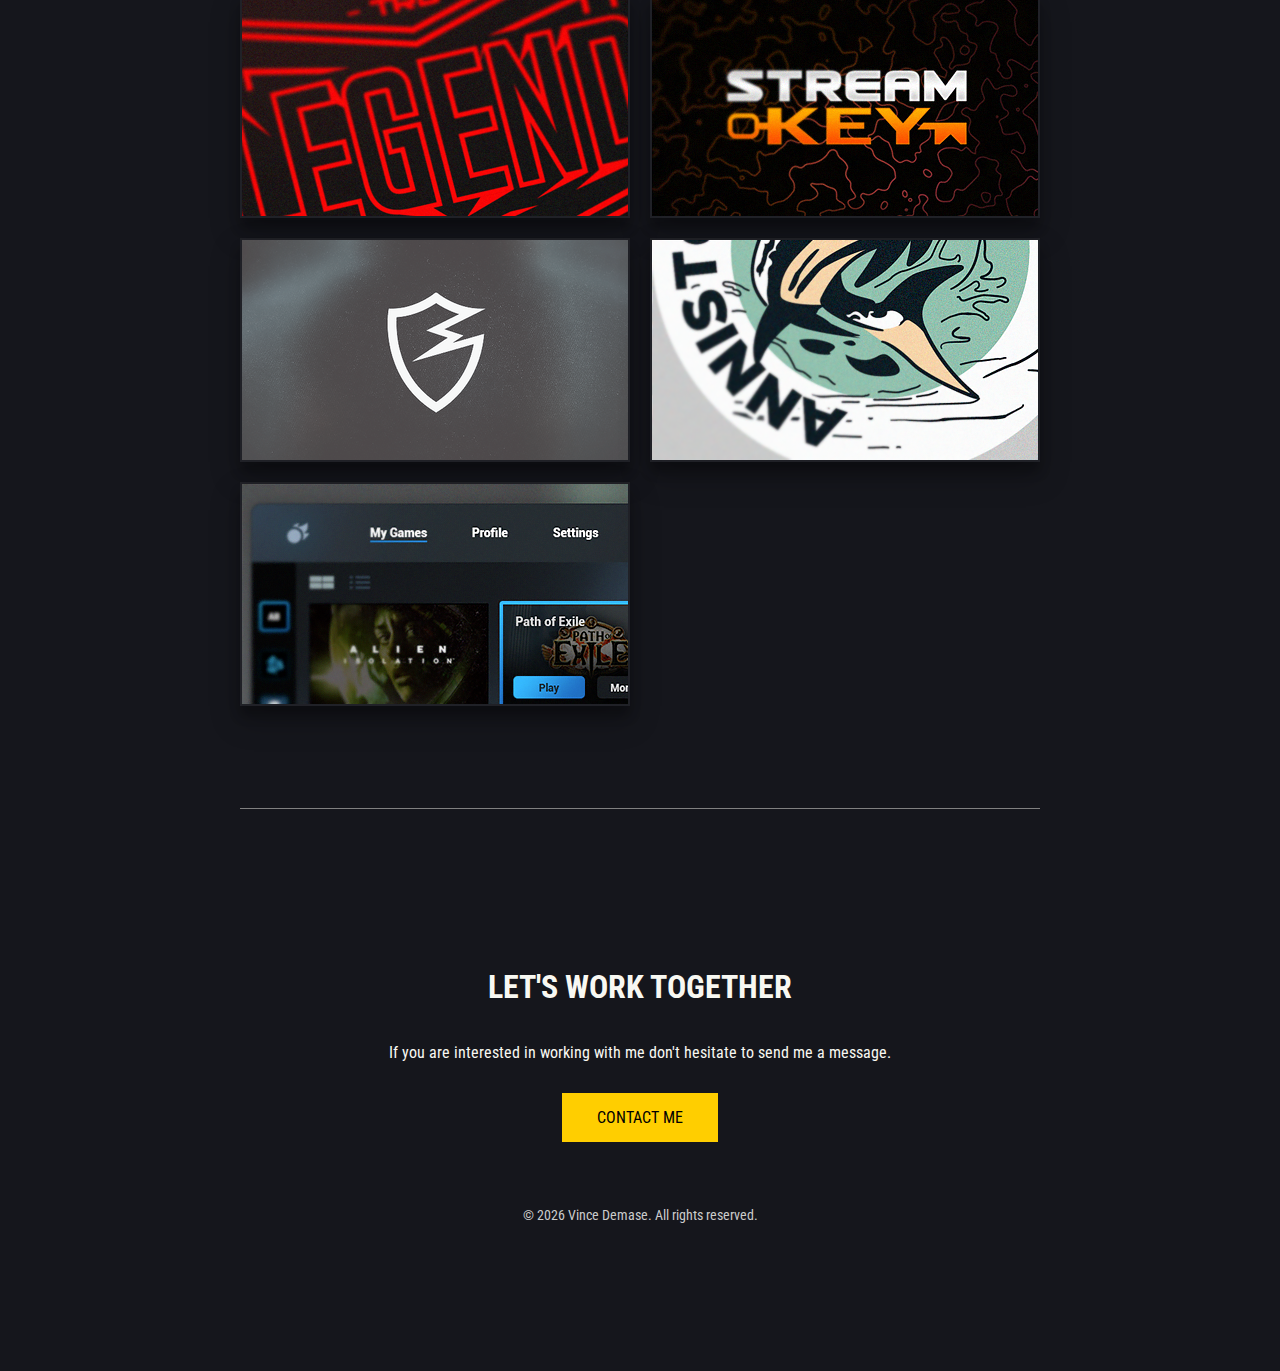
==== commit 785b8f28: "removed and fixed some content" ====
--- a/index.html
+++ b/index.html
@@ -28,7 +28,7 @@
             <!--MAIN-->
             <div id="main">
                 <h1>Hey, I'm <span style="color:#ffce00">Vince.</span> A Graphic designer for multiple content creation networks. </h1>
-                <p>Worked regularly on graphic, layout, and production materials. Responsible for a wide variety of projects including logo design, web page layouts, banners, promotional artwork, apparel, and album covers for many different clients. </p>
+                <p>I've worked regularly on graphic, layout, and production materials. Responsible for a wide variety of projects including logo design, web page layouts, banners, promotional artwork, apparel, and album covers for many different clients. </p>
             </div>
             <!--MAIN END-->
 
@@ -72,7 +72,6 @@
             <!--FOOTER-->
             <div id="footer">
                 <h1>LET'S WORK TOGETHER</h1>
-                <div id="profilefoot"><img src="img/profile.jpg" /></div>
                 <p>If you are interested in working with me don't hesitate to send me a message.</p>
                 <a class="btn" href="mailto:vincedemase@gmail.com">Contact Me</a>
 
